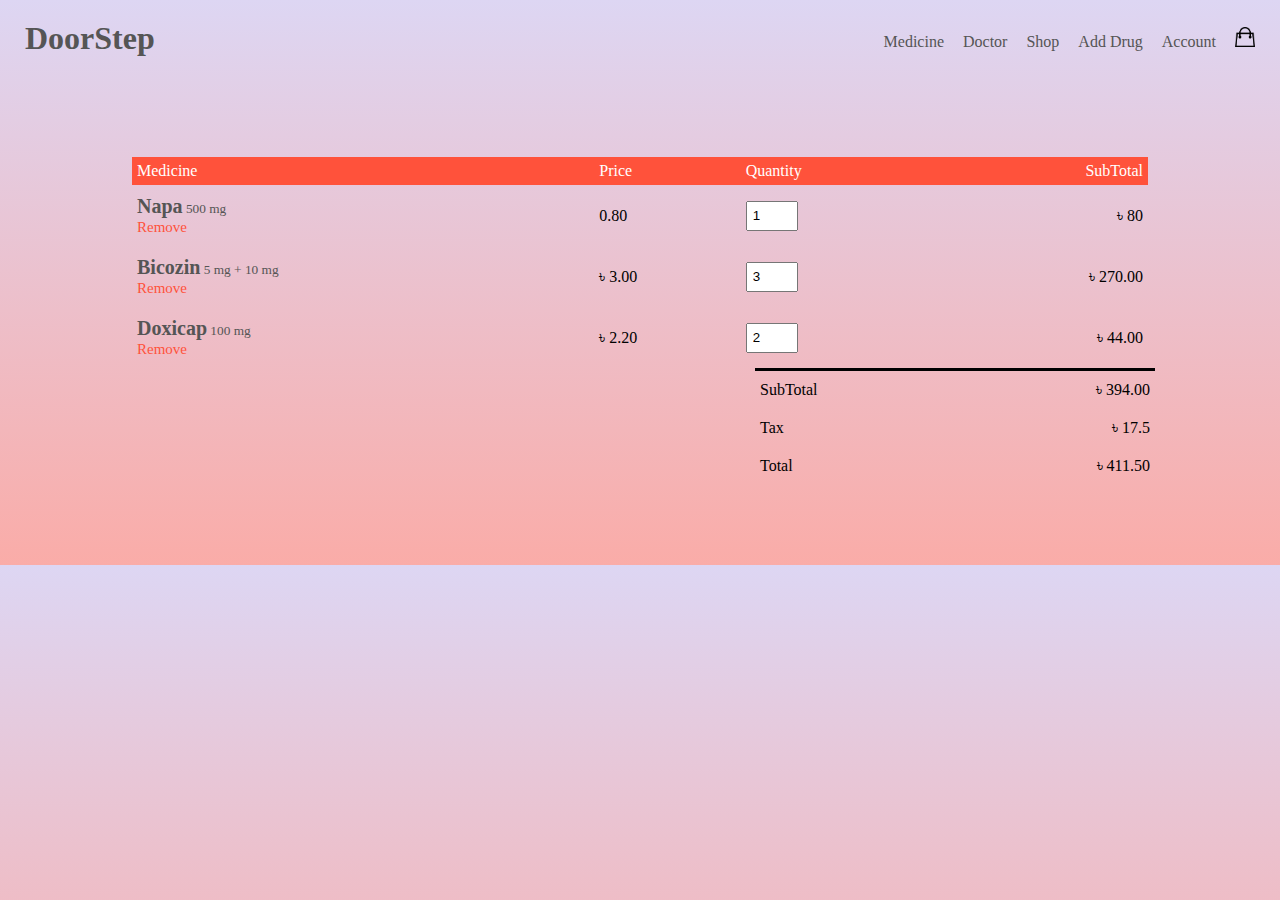
==== Front End/pages/cart.html @ 1995fabc "Add files via upload" ====
<!DOCTYPE html>
<html lang="en">
<head>
    <meta charset="UTF-8">
    <meta http-equiv="X-UA-Compatible" content="IE=edge">
    <meta name="viewport" content="width=device-width, initial-scale=1.0">
    <link rel="stylesheet" href="../assets/css/cart.css">
    <title>Add to Cart</title>
</head>
<body>
    <div class = "container">
        <div class = "navbar">
            <div>
                <h1><a href="../index.html">DoorStep</a></h1>
            </div>
    
            <nav>
                <ul>
                    <li><a href="Medicine.html">Medicine</a></li>
                    <li><a href="Doctors.html">Doctor</a></li>
                    <li><a href="shop.html">Shop</a></li>
                    <li><a href="regMED.html">Add Drug</a></li>
                    <li><a href="login.html">Account</a></li>
                </ul>
                <a href="cart.html"><img src="../assets/img/addToCart.png" height="20px" width="20px" alt=""></a>
            </nav>
        </div>

        <div class = "cart-table">
            <table>
                <tr>
                    <th>Medicine</th>
                    <th>Price</th>
                    <th>Quantity</th>
                    <th>SubTotal</th>
                </tr>

                <tr>
                    <td>
                        <div class = "med-info">
                            <p> 
                                <b>Napa</b><small> 500 mg</small><br>
                                <a href="">Remove</a>
                            </p>
                        </div>
                    </td>
                    <td>0.80</td>
                    <td><input type="number" value = "1"></td>
                    <td>৳ 80</td>
                </tr>
                
                <tr>
                    <td>
                        <div class = "med-info">
                            <p> 
                                <b>Bicozin</b><small> 5 mg + 10 mg</small><br>
                                <a href="">Remove</a>
                            </p>
                        </div>
                    </td>
                    <td>৳ 3.00</td>
                    <td><input type="number" value = "3"></td>
                    <td>৳ 270.00</td>
                </tr>
                
                <tr>
                    <td>
                        <div class = "med-info">
                            <p> 
                                <b>Doxicap</b><small> 100 mg</small><br>
                                <a href="">Remove</a>
                            </p>
                        </div>
                    </td>
                    <td>৳ 2.20</td>
                    <td><input type="number" value = "2"></td>
                    <td>৳ 44.00</td>
                </tr>
            </table>

            <div class = "total-cost">
                <table>
                    <tr>
                        <td>SubTotal</td>
                        <td>৳ 394.00</td>
                    </tr>
    
                    <tr>
                        <td>Tax</td>
                        <td>৳ 17.5</td>
                    </tr>
    
                    <tr>
                        <td>Total</td>
                        <td>৳ 411.50</td>
                    </tr>
    
                </table>
            </div>
        </div>
    </div>
</body>
</html>
---- Front End/assets/css/cart.css ----
*{
    margin: 0;
    padding: 0;
    box-sizing: border-box;
}

body{
    background-image: linear-gradient(#ddd6f3, #faaca8);
}
.navbar{
    display: flex;
    align-items: center;
    padding: 20px;
}

nav{
    flex: 1;
    text-align: right;
}

nav ul{
    display: inline-block;
    list-style-type: none;
}

nav ul li{
    display: inline-block;
    margin-right: 15px;
}
a{
    text-decoration: none;
    color: #555;
}
p{
    color: #555;
}
.container{
    max-width: 1300px;
    margin: auto;
    padding-left: 5px;
    padding-right: 5px;
}
.cart-table{
    margin: 80px auto;
}
table{
    margin: auto;
    left: 50px;
    width: 80%;
    border-collapse: collapse;
}
.med-info{
    display: flex;
    flex-wrap: wrap;
}
th{
    text-align: left;
    padding: 5px;
    color: #fff;
    background: #ff523b;
    font-weight: normal;
}
td{
    padding: 10px 5px;
}
td input{
    width: 52px;
    height: 30px;
    padding: 5px;
}
td b{
    font-size: 20px;
}
td a{
    color: #ff523b;
    font-size: 15px;
}
.total-cost{
    display: flex;
    justify-content: flex-end;
    padding-left: 630px;
}
.total-cost table{
    border-top: 3px solid #000000;
    width: 400px;
    max-width: 400px;
}
td:last-child{
    text-align: right;
}
th:last-child{
    text-align: right;
}
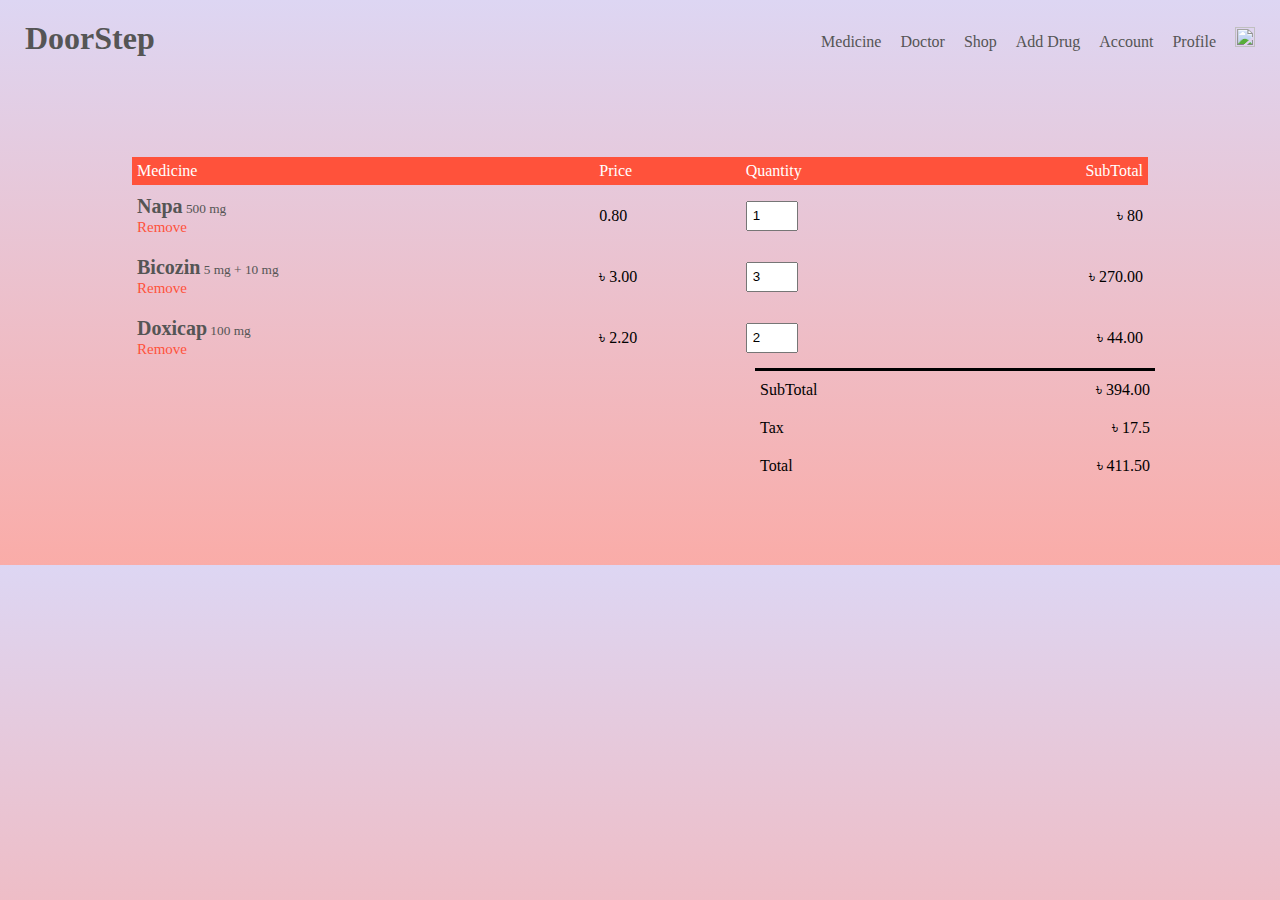
==== commit c1b40a0b: "Add files via upload" ====
--- a/Front End/pages/cart.html
+++ b/Front End/pages/cart.html
@@ -17,12 +17,13 @@
             <nav>
                 <ul>
                     <li><a href="Medicine.html">Medicine</a></li>
-                    <li><a href="Doctors.html">Doctor</a></li>
+                    <li><a href="doctors.html">Doctor</a></li>
                     <li><a href="shop.html">Shop</a></li>
                     <li><a href="regMED.html">Add Drug</a></li>
                     <li><a href="login.html">Account</a></li>
+                    <li><a href="consumer.html">Profile</a></li>
                 </ul>
-                <a href="cart.html"><img src="../assets/img/addToCart.png" height="20px" width="20px" alt=""></a>
+                <a href="cart.html"><img src="/assets/img/addToCart.png" height="20px" width="20px" alt=""></a>
             </nav>
         </div>
 
